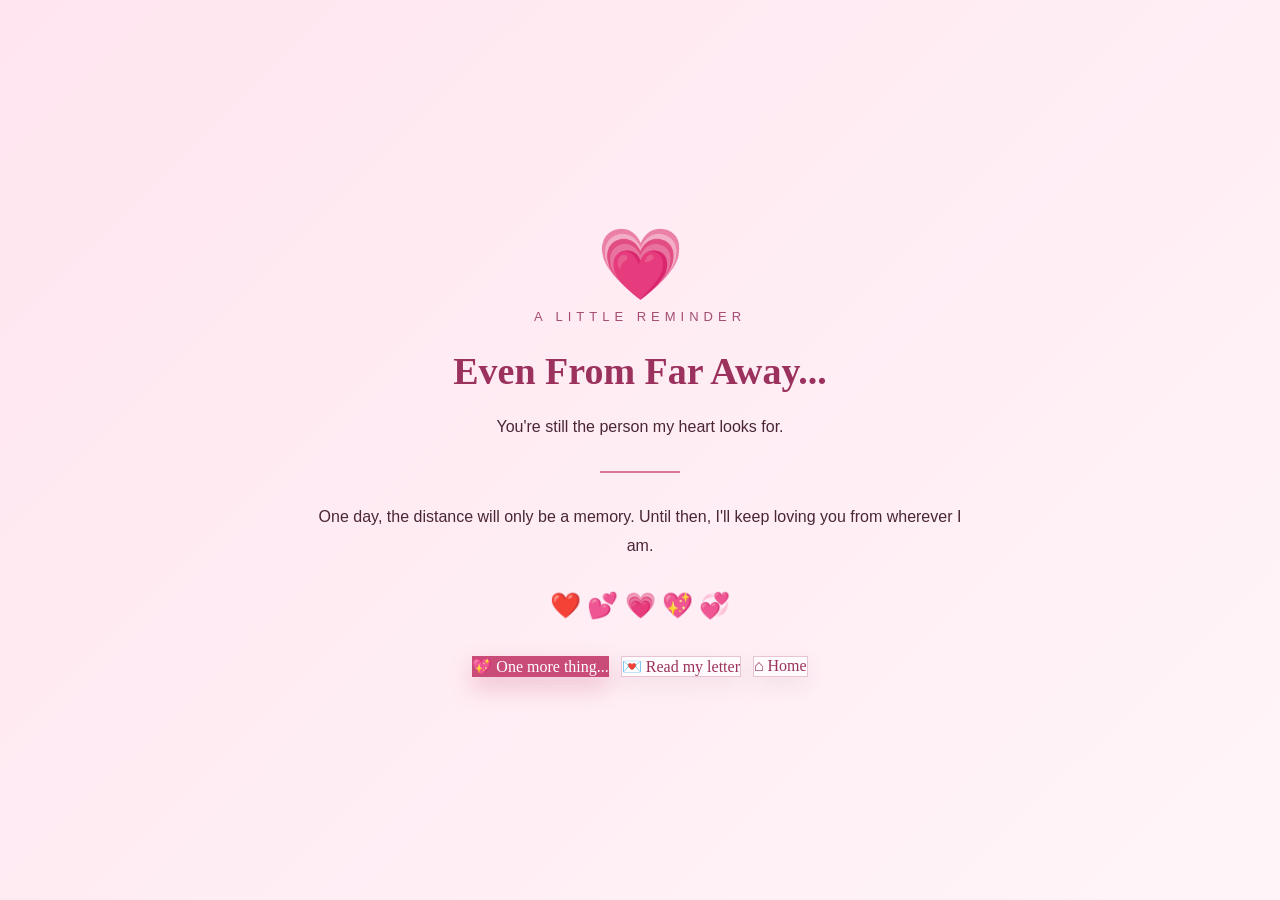
==== distance.html @ 12ac1072 "Add files via upload" ====
<!DOCTYPE html>
<html lang="en">
<head>
    <meta charset="UTF-8">
    <meta name="viewport" content="width=device-width, initial-scale=1.0">
    <title>A Little Love Note ❤️</title>
    <link rel="stylesheet" href="style.css">
</head>
<body>
    <div class="hearts" aria-hidden="true">
        <span>❤️</span><span>💗</span><span>💕</span><span>💖</span>
        <span>💗</span><span>❤️</span><span>💕</span><span>💞</span>
    </div>

    <main class="distance">
        <section class="distance-card">
            <div class="big-heart">💗</div>
            <p class="small-text">A LITTLE REMINDER</p>
            <h1>Even From Far Away...</h1>
            <p>You're still the person my heart looks for.</p>
            <div class="line"></div>
            <p>One day, the distance will only be a memory. Until then, I'll keep loving you from wherever I am.</p>
            <div class="hearts-line">❤️ 💕 💗 💖 💞</div>

            <nav class="page-links" aria-label="More pages">
                <a class="button-primary" href="ending.html">💖 One more thing...</a>
                <a class="button-secondary" href="letter.html">💌 Read my letter</a>
                <a class="button-secondary" href="index.html">⌂ Home</a>
            </nav>
        </section>
    </main>
</body>
</html>
---- style.css ----
* {
    margin: 0;
    padding: 0;
    box-sizing: border-box;
}

html {
    scroll-behavior: smooth;
}

body {
    font-family: "Georgia", serif;
    background: #fff0f6;
    color: #4a2635;
    overflow-x: hidden;
}


/* HERO */

.hero {
    min-height: 100vh;
    display: flex;
    flex-direction: column;
    justify-content: center;
    align-items: center;
    text-align: center;
    padding: 30px;
    background:
        radial-gradient(circle at 50% 18%, rgba(255, 255, 255, 0.9), transparent 35%),
        radial-gradient(circle at 12% 85%, rgba(255, 192, 211, 0.35), transparent 28%),
        linear-gradient(145deg, #fff8fa, #ffe2ec 58%, #fff1e9);
    position: relative;
    isolation: isolate;
}

.hero::before,
.hero::after {
    content: "♥";
    position: absolute;
    z-index: -1;
    color: rgba(197, 68, 113, 0.1);
    font-size: clamp(100px, 18vw, 220px);
    line-height: 1;
}

.hero::before {
    top: 12%;
    left: 8%;
    transform: rotate(-18deg);
}

.hero::after {
    right: 8%;
    bottom: 8%;
    font-size: clamp(70px, 12vw, 150px);
    transform: rotate(16deg);
}

.small-text {
    letter-spacing: 5px;
    font-size: 13px;
    color: #a44d72;
    margin-bottom: 18px;
}

.hero h1 {
    font-size: clamp(45px, 10vw, 85px);
    color: #9b315d;
    text-shadow: 0 5px 20px rgba(155, 49, 93, 0.15);
    text-wrap: balance;
}

.subtitle {
    margin-top: 15px;
    font-size: 18px;
    color: #754052;
}

.hero-actions {
    display: flex;
    flex-wrap: wrap;
    justify-content: center;
    gap: 12px;
    margin-top: 35px;
}

.home-note {
    margin-top: 55px;
    color: #a44d72;
    font-style: italic;
}

button {
    border: none;
    min-height: 52px;
    padding: 14px 24px;
    border-radius: 50px;
    font-family: inherit;
    font-size: 16px;
    font-weight: bold;
    cursor: pointer;
    transition: transform 180ms ease, box-shadow 180ms ease, background 180ms ease;
}

.button-primary,
.button-secondary {
    display: inline-flex;
    align-items: center;
    justify-content: center;
    text-align: center;
    text-decoration: none;
}

.button-primary {
    background: #c84b78;
    color: white;
    box-shadow: 0 10px 25px rgba(200, 75, 120, 0.3);
}

.button-secondary {
    border: 1px solid rgba(164, 56, 101, 0.28);
    background: rgba(255, 255, 255, 0.76);
    color: #9b315d;
    box-shadow: 0 8px 22px rgba(120, 40, 70, 0.08);
}

button:hover {
    transform: translateY(-3px);
}

.button-primary:hover {
    background: #ae3867;
    box-shadow: 0 13px 28px rgba(200, 75, 120, 0.36);
}

button:focus-visible {
    outline: 3px solid #8e3155;
    outline-offset: 4px;
}


/* LETTER */

.letter {
    min-height: 100vh;
    padding: 100px 20px;
    display: flex;
    justify-content: center;
    align-items: center;
    background: linear-gradient(145deg, #fff5f8, #ffe7ef 65%, #fff2e9);
}

.paper {
    max-width: 750px;
    background: #fffafc;
    padding: 60px;
    border: 1px solid rgba(192, 105, 139, 0.16);
    border-radius: 20px;
    box-shadow: 0 20px 60px rgba(120, 40, 70, 0.12);
    position: relative;
}

.paper::before {
    content: "♥";
    position: absolute;
    top: 20px;
    right: 30px;
    color: #e99ab8;
    font-size: 30px;
}

.date {
    text-align: right;
    color: #a75b79;
    margin-bottom: 35px;
}

.paper h2 {
    font-size: 32px;
    margin-bottom: 25px;
    color: #a43865;
}

.paper p {
    font-family: Arial, sans-serif;
    line-height: 1.9;
    margin-bottom: 22px;
    font-size: 16px;
}

.quote {
    text-align: center;
    font-size: 25px;
    font-style: italic;
    color: #b8386a;
    padding: 25px;
    margin: 25px 0;
}

.ending {
    font-weight: bold;
}

.signature {
    text-align: right;
    color: #a43865;
}

.letter-action {
    padding-top: 18px;
    border-top: 1px dashed rgba(164, 56, 101, 0.28);
    text-align: center;
}

.love-message {
    min-height: 1.5em;
    margin: 14px 0 0 !important;
    color: #a43865;
    font-family: Georgia, serif !important;
    font-style: italic;
}


/* MEMORIES */

.memories {
    min-height: 100vh;
    padding: 100px 20px;
    text-align: center;
    background: #fff8fb;
}

.memories h1,
.memories h2 {
    font-size: 42px;
    color: #9b315d;
    margin-bottom: 10px;
}

.memory-text {
    font-family: Arial, sans-serif;
    margin-bottom: 40px;
}

.gallery {
    max-width: 1000px;
    margin: auto;
    display: grid;
    grid-template-columns: repeat(2, 1fr);
    gap: 25px;
}

.photo {
    background: white;
    padding: 12px;
    border-radius: 12px;
    box-shadow: 0 10px 30px rgba(100, 30, 60, 0.12);
    transition: 0.3s;
}

.photo:hover {
    transform: rotate(-2deg) scale(1.02);
}

.photo img {
    width: 100%;
    height: 350px;
    object-fit: cover;
    border-radius: 8px;
}

.photo .photo-placeholder {
    height: 350px;
    display: flex;
    flex-direction: column;
    align-items: center;
    justify-content: center;
    gap: 8px;
    border-radius: 8px;
    background:
        radial-gradient(circle at 25% 25%, rgba(255, 255, 255, 0.9), transparent 35%),
        linear-gradient(145deg, #ffe6ee, #f8c5d5 58%, #fce9dc);
    color: #b74470;
    font-size: 82px;
}

.photo:nth-child(2) .photo-placeholder {
    background: linear-gradient(145deg, #fff1e5, #f8d1ca 58%, #ffe8ee);
}

.photo:nth-child(3) .photo-placeholder {
    background: linear-gradient(145deg, #ffeaf0, #f6c9dc 58%, #fff1e5);
}

.photo:nth-child(4) .photo-placeholder {
    background: linear-gradient(145deg, #fff0e8, #f6d2d8 58%, #fbe4ef);
}

.photo-placeholder[hidden] {
    display: none;
}

.photo-placeholder small {
    color: #754052;
    font-size: 14px;
    font-style: italic;
}

.photo span {
    display: block;
    padding: 15px 5px 8px;
    color: #a43865;
    font-weight: bold;
}


/* DISTANCE */

.distance {
    min-height: 100vh;
    padding: 100px 20px;
    text-align: center;
    background: linear-gradient(135deg, #ffe5ef, #fff5f9);
    display: flex;
    align-items: center;
    justify-content: center;
}

.distance-card {
    max-width: 650px;
    margin: auto;
}

.big-heart {
    font-size: 70px;
    animation: heartbeat 1.5s infinite;
}

.distance h1,
.distance h2 {
    font-size: 38px;
    color: #9b315d;
    margin: 20px 0;
}

.distance p {
    font-family: Arial, sans-serif;
    line-height: 1.8;
}

.line {
    width: 80px;
    height: 2px;
    background: #d9799d;
    margin: 30px auto;
}

.hearts-line {
    font-size: 25px;
    margin-top: 30px;
}

.page-links {
    width: 100%;
    max-width: 430px;
    display: flex;
    flex-wrap: wrap;
    justify-content: center;
    gap: 12px;
    margin: 36px auto 0;
}


/* END */

.ending-page {
    min-height: 80vh;
    display: flex;
    flex-direction: column;
    justify-content: center;
    align-items: center;
    text-align: center;
    padding: 30px;
    background:
        radial-gradient(circle at 50% 30%, rgba(255, 255, 255, 0.9), transparent 36%),
        linear-gradient(160deg, #fff0f6, #ffe4ed 65%, #fff4ed);
}

.ending-page h1 {
    font-size: clamp(40px, 8vw, 70px);
    color: #9b315d;
}

.ending-page p {
    font-family: Arial, sans-serif;
    margin-top: 15px;
}

.forever {
    color: #b8386a;
    font-weight: bold;
}

.ending-page button {
    margin-top: 28px;
}


/* FLOATING HEARTS */

.hearts span {
    position: fixed;
    bottom: -50px;
    font-size: 22px;
    animation: float 8s linear infinite;
    z-index: 10;
    pointer-events: none;
}

.hearts span:nth-child(1) { left: 5%; animation-delay: 0s; }
.hearts span:nth-child(2) { left: 18%; animation-delay: 2s; }
.hearts span:nth-child(3) { left: 32%; animation-delay: 4s; }
.hearts span:nth-child(4) { left: 48%; animation-delay: 1s; }
.hearts span:nth-child(5) { left: 62%; animation-delay: 3s; }
.hearts span:nth-child(6) { left: 75%; animation-delay: 5s; }
.hearts span:nth-child(7) { left: 88%; animation-delay: 2s; }
.hearts span:nth-child(8) { right: 4%; animation-delay: 6s; }


@keyframes float {

    0% {
        transform: translateY(0) rotate(0);
        opacity: 0;
    }

    20% {
        opacity: 1;
    }

    100% {
        transform: translateY(-110vh) rotate(360deg);
        opacity: 0;
    }

}


@keyframes heartbeat {

    0%, 100% {
        transform: scale(1);
    }

    50% {
        transform: scale(1.18);
    }

}


/* CLICK HEART */

.click-heart {
    position: fixed;
    pointer-events: none;
    font-size: 25px;
    animation: clickHeart 1.2s forwards;
    z-index: 999;
}

@keyframes clickHeart {

    0% {
        transform: translate(-50%, -50%) scale(0.5);
        opacity: 1;
    }

    100% {
        transform: translate(-50%, -150px) scale(1.5);
        opacity: 0;
    }

}


/* MOBILE */

@media (max-width: 600px) {

    .paper {
        padding: 35px 25px;
    }

    .hero-actions {
        width: 100%;
        max-width: 340px;
    }

    .hero-actions > *,
    .page-links > * {
        width: 100%;
    }

    .gallery {
        grid-template-columns: 1fr;
    }

    .photo img {
        height: 300px;
    }

    .memories h1,
    .memories h2 {
        font-size: 35px;
    }

}

@media (prefers-reduced-motion: reduce) {
    *,
    *::before,
    *::after {
        scroll-behavior: auto !important;
        animation-duration: 0.01ms !important;
        animation-iteration-count: 1 !important;
        transition-duration: 0.01ms !important;
    }
}
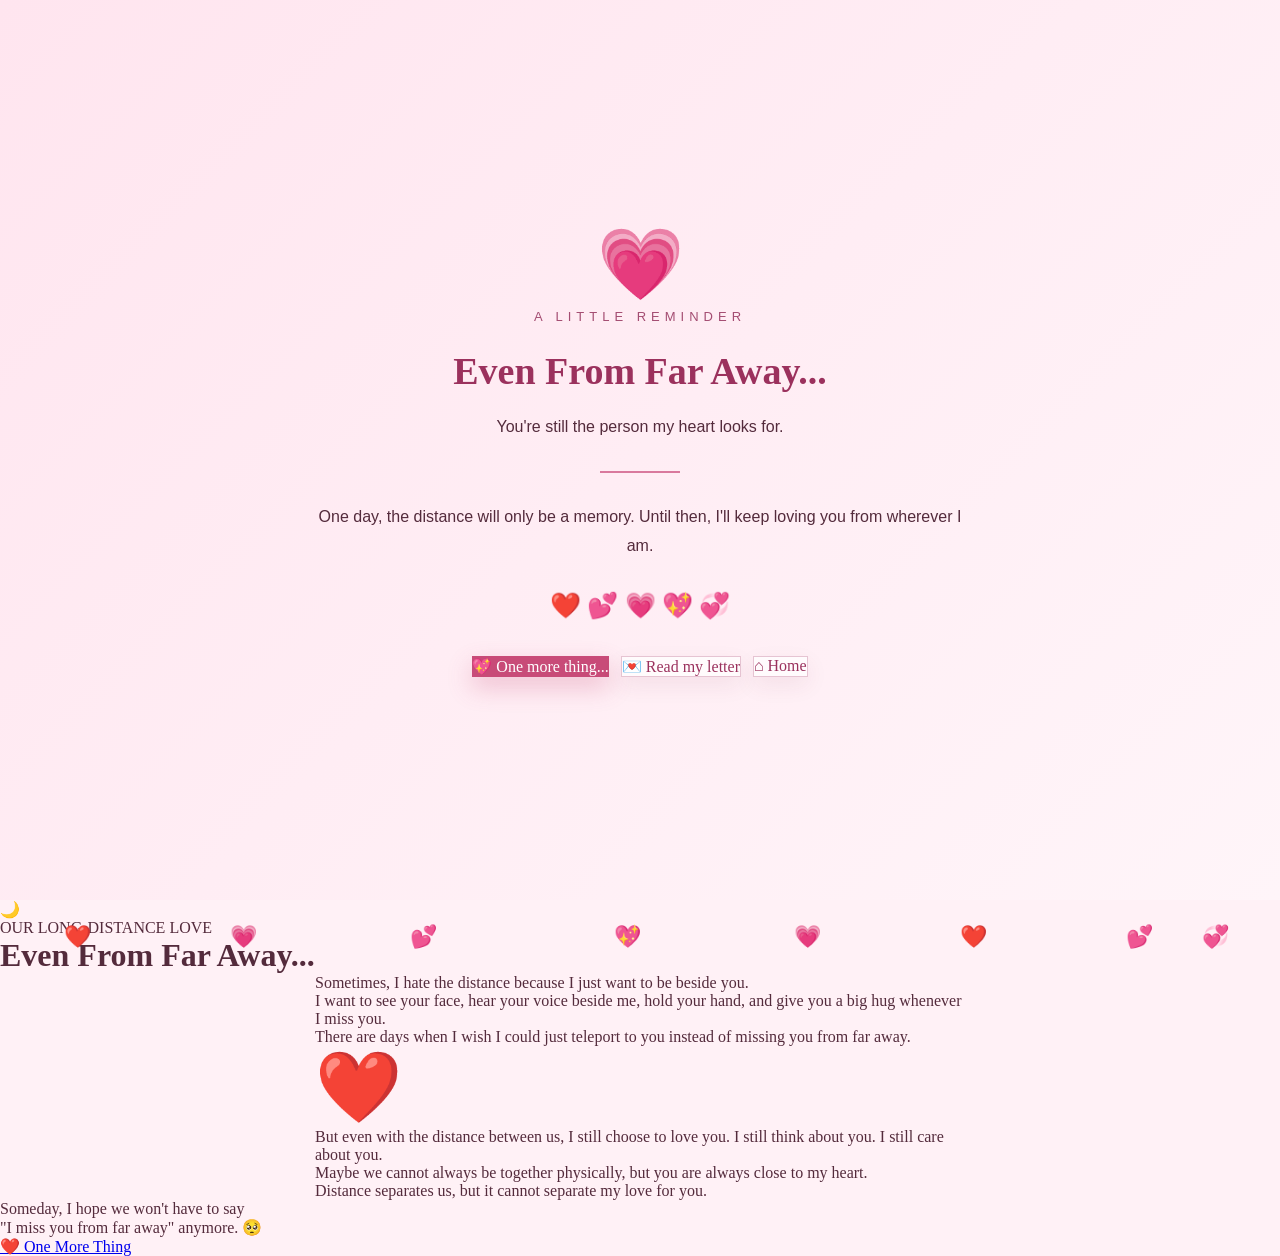
==== commit f7aeace6: "Add files via upload" ====
--- a/distance.html
+++ b/distance.html
@@ -23,11 +23,146 @@
             <div class="hearts-line">❤️ 💕 💗 💖 💞</div>
 
             <nav class="page-links" aria-label="More pages">
-                <a class="button-primary" href="ending.html">💖 One more thing...</a>
-                <a class="button-secondary" href="letter.html">💌 Read my letter</a>
-                <a class="button-secondary" href="index.html">⌂ Home</a>
+                <a class="button-primary" href="ending.html" target="slides">💖 One more thing...</a>
+                <a class="button-secondary" href="letter.html" target="slides">💌 Read my letter</a>
+                <a class="button-secondary" href="home.html" target="slides">⌂ Home</a>
             </nav>
         </section>
     </main>
+
+    <audio id="bgMusic" loop>
+</audio>
+
+<button id="musicButton" class="music-button">
+    🎵
+</button>
+
+<script>
+const music = document.getElementById("bgMusic");
+const musicButton = document.getElementById("musicButton");
+
+const savedTime = localStorage.getItem("musicTime");
+const musicPlaying = localStorage.getItem("musicPlaying");
+
+if (savedTime) {
+    music.currentTime = parseFloat(savedTime);
+}
+
+musicButton.addEventListener("click", async () => {
+    if (music.paused) {
+        await music.play();
+        localStorage.setItem("musicPlaying", "true");
+        musicButton.textContent = "🎵";
+    } else {
+        music.pause();
+        localStorage.setItem("musicPlaying", "false");
+        musicButton.textContent = "🔇";
+    }
+});
+
+setInterval(() => {
+    localStorage.setItem("musicTime", music.currentTime);
+}, 500);
+
+window.addEventListener("beforeunload", () => {
+    localStorage.setItem("musicTime", music.currentTime);
+});
+
+if (musicPlaying === "true") {
+    music.play().catch(() => {
+        console.log("Waiting for user interaction.");
+    });
+}
+</script>
+
+<!DOCTYPE html>
+<html lang="en">
+<head>
+    <meta charset="UTF-8">
+    <meta name="viewport" content="width=device-width, initial-scale=1.0">
+    <title>Even From Far Away 🌙</title>
+    <link rel="stylesheet" href="style.css">
+</head>
+
+<body class="distance-page">
+
+    <!-- FLOATING HEARTS -->
+    <div class="floating-hearts">
+        <span>❤️</span>
+        <span>💗</span>
+        <span>💕</span>
+        <span>💖</span>
+        <span>💗</span>
+        <span>❤️</span>
+        <span>💕</span>
+        <span>💞</span>
+    </div>
+
+    <!-- MUSIC -->
+    <audio id="bgMusic" loop>
+    </audio>
+
+    <button class="music-button" onclick="toggleMusic()" id="musicButton">
+        🎵
+    </button>
+
+    <main class="distance-content">
+
+        <div class="moon">🌙</div>
+
+        <p class="date-text">OUR LONG-DISTANCE LOVE</p>
+
+        <h1>Even From Far Away...</h1>
+
+        <div class="distance-card">
+
+            <p>
+                Sometimes, I hate the distance because I just want to be
+                beside you.
+            </p>
+
+            <p>
+                I want to see your face, hear your voice beside me,
+                hold your hand, and give you a big hug whenever I miss you.
+            </p>
+
+            <p>
+                There are days when I wish I could just teleport to you
+                instead of missing you from far away.
+            </p>
+
+            <div class="big-heart">
+                ❤️
+            </div>
+
+            <p>
+                But even with the distance between us, I still choose to
+                love you. I still think about you. I still care about you.
+            </p>
+
+            <p>
+                Maybe we cannot always be together physically,
+                but you are always close to my heart.
+            </p>
+
+            <p class="strong-message">
+                Distance separates us, but it cannot separate my love for you.
+            </p>
+
+        </div>
+
+        <p class="future-message">
+            Someday, I hope we won't have to say<br>
+            "I miss you from far away" anymore. 🥺
+        </p>
+
+        <a href="ending.html" class="love-button">
+            ❤️ One More Thing
+        </a>
+
+    </main>
+
+</body>
+</html>
 </body>
 </html>
--- a/style.css
+++ b/style.css
@@ -15,6 +15,73 @@
     overflow-x: hidden;
 }
 
+.slide-shell {
+    min-height: 100vh;
+    overflow: hidden;
+}
+
+.slide-frame {
+    display: block;
+    width: 100%;
+    height: 100vh;
+    border: 0;
+}
+
+.music-player {
+    position: fixed;
+    right: 12px;
+    bottom: 12px;
+    z-index: 30;
+    display: grid;
+    gap: 6px;
+    width: 220px;
+    max-width: calc(100vw - 24px);
+    padding: 8px;
+    border: 1px solid rgba(164, 56, 101, 0.2);
+    border-radius: 8px;
+    background: rgba(255, 250, 252, 0.96);
+    box-shadow: 0 8px 24px rgba(120, 40, 70, 0.16);
+}
+
+.music-player span {
+    color: #9b315d;
+    font-family: Arial, sans-serif;
+    font-size: 11px;
+    font-weight: bold;
+}
+
+.music-toggle {
+    display: flex;
+    align-items: center;
+    justify-content: center;
+    gap: 8px;
+    width: 100%;
+    min-height: 32px;
+    padding: 6px 10px;
+    border-radius: 6px;
+    background: #c84b78;
+    color: white;
+    font-size: 12px;
+    text-decoration: none;
+}
+
+.music-toggle span {
+    color: inherit;
+}
+
+.music-toggle:hover {
+    background: #ae3867;
+}
+
+.music-toggle:focus-visible {
+    outline: 3px solid #8e3155;
+    outline-offset: 3px;
+}
+
+audio#bgMusic,
+.music-button {
+    display: none !important;
+}
 
 /* HERO */
 
@@ -270,6 +337,81 @@
     border-radius: 8px;
 }
 
+.photo-view {
+    display: block;
+    width: 100%;
+    min-height: 0;
+    padding: 0;
+    border: 0;
+    border-radius: 8px;
+    background: transparent;
+    box-shadow: none;
+    cursor: zoom-in;
+}
+
+.photo-view:hover {
+    transform: none;
+    box-shadow: none;
+}
+
+.photo-view:focus-visible {
+    outline-offset: 5px;
+}
+
+.photo-viewer {
+    width: min(94vw, 1200px);
+    max-width: none;
+    max-height: 94vh;
+    margin: auto;
+    padding: 16px;
+    overflow: auto;
+    border: 1px solid rgba(255, 255, 255, 0.35);
+    border-radius: 12px;
+    background: #fff8fb;
+    box-shadow: 0 24px 80px rgba(26, 13, 19, 0.35);
+}
+
+.photo-viewer::backdrop {
+    background: rgba(34, 17, 25, 0.84);
+    backdrop-filter: blur(5px);
+}
+
+.photo-viewer-heading {
+    display: flex;
+    align-items: center;
+    justify-content: space-between;
+    gap: 16px;
+    margin-bottom: 12px;
+}
+
+.photo-viewer-heading p {
+    color: #9b315d;
+    font-weight: bold;
+}
+
+.photo-viewer-close {
+    display: grid;
+    width: 40px;
+    min-height: 40px;
+    padding: 0;
+    place-items: center;
+    border-radius: 50%;
+    background: #f9e1ea;
+    color: #79324f;
+    font-size: 28px;
+    line-height: 1;
+}
+
+.photo-viewer-image {
+    display: block;
+    width: auto;
+    height: auto;
+    max-width: 100%;
+    max-height: calc(94vh - 100px);
+    margin: 0 auto;
+    object-fit: contain;
+}
+
 .photo .photo-placeholder {
     height: 350px;
     display: flex;
@@ -527,4 +669,642 @@
         animation-iteration-count: 1 !important;
         transition-duration: 0.01ms !important;
     }
+}
+
+* {
+    margin: 0;
+    padding: 0;
+    box-sizing: border-box;
+}
+
+html {
+    scroll-behavior: smooth;
+}
+
+body {
+    font-family: Georgia, "Times New Roman", serif;
+    color: #542b3c;
+    background: #fff1f6;
+    min-height: 100vh;
+    overflow-x: hidden;
+}
+
+
+/* =========================
+   FLOATING HEARTS
+========================= */
+
+.floating-hearts span {
+    position: fixed;
+    bottom: -50px;
+    font-size: 22px;
+    pointer-events: none;
+    z-index: 5;
+    animation: floatHeart 9s linear infinite;
+    opacity: 0;
+}
+
+.floating-hearts span:nth-child(1) {
+    left: 5%;
+    animation-delay: 0s;
+}
+
+.floating-hearts span:nth-child(2) {
+    left: 17%;
+    animation-delay: 2s;
+}
+
+.floating-hearts span:nth-child(3) {
+    left: 30%;
+    animation-delay: 4s;
+}
+
+.floating-hearts span:nth-child(4) {
+    left: 43%;
+    animation-delay: 1s;
+}
+
+.floating-hearts span:nth-child(5) {
+    left: 58%;
+    animation-delay: 5s;
+}
+
+.floating-hearts span:nth-child(6) {
+    left: 70%;
+    animation-delay: 3s;
+}
+
+.floating-hearts span:nth-child(7) {
+    left: 83%;
+    animation-delay: 6s;
+}
+
+.floating-hearts span:nth-child(😎 {
+    left: 94%;
+    animation-delay: 2s;
+}
+
+@keyframes floatHeart {
+
+    0% {
+        transform: translateY(0) rotate(0deg);
+        opacity: 0;
+    }
+
+    15% {
+        opacity: 0.8;
+    }
+
+    100% {
+        transform: translateY(-110vh) rotate(360deg);
+        opacity: 0;
+    }
+}
+
+
+/* =========================
+   MUSIC BUTTON
+========================= */
+
+.music-button {
+    position: fixed;
+    top: 20px;
+    right: 20px;
+
+    width: 50px;
+    height: 50px;
+
+    border: none;
+    border-radius: 50%;
+
+    background: #c94c7c;
+    color: white;
+
+    font-size: 20px;
+
+    cursor: pointer;
+
+    z-index: 100;
+
+    box-shadow: 0 8px 25px rgba(130, 40, 75, 0.25);
+
+    transition: 0.3s;
+}
+
+.music-button:hover {
+    transform: scale(1.1);
+}
+
+
+/* =========================
+   GENERAL
+========================= */
+
+.date-text {
+    letter-spacing: 5px;
+    font-family: Arial, sans-serif;
+    font-size: 12px;
+    color: #a45170;
+    margin-bottom: 20px;
+}
+
+.love-button,
+.back-button {
+    display: inline-block;
+
+    text-decoration: none;
+
+    padding: 16px 30px;
+
+    border-radius: 50px;
+
+    background: #c94c7c;
+    color: white;
+
+    font-family: Arial, sans-serif;
+    font-size: 15px;
+
+    box-shadow: 0 10px 25px rgba(170, 55, 95, 0.25);
+
+    transition: 0.3s;
+
+    margin-top: 30px;
+}
+
+.love-button:hover,
+.back-button:hover {
+    transform: translateY(-4px) scale(1.03);
+    background: #b63e6c;
+}
+
+
+/* =========================
+   PAGE 1
+========================= */
+
+.home-page {
+    background:
+        radial-gradient(circle at 50% 10%, #ffd8e8, transparent 35%),
+        linear-gradient(135deg, #fff8fb, #ffe5ef);
+}
+
+.hero {
+    min-height: 100vh;
+
+    display: flex;
+    flex-direction: column;
+
+    justify-content: center;
+    align-items: center;
+
+    text-align: center;
+
+    padding: 30px;
+
+    position: relative;
+}
+
+.heart-logo {
+    font-size: 90px;
+    color: #c94c7c;
+
+    animation: pulse 2s infinite;
+
+    margin-bottom: 5px;
+}
+
+.hero h1 {
+    font-size: clamp(50px, 11vw, 95px);
+    color: #9c315d;
+    margin-bottom: 15px;
+}
+
+.subtitle {
+    font-size: 20px;
+    margin-bottom: 20px;
+}
+
+.small-message {
+    font-family: Arial, sans-serif;
+    line-height: 1.7;
+    color: #805066;
+}
+
+@keyframes pulse {
+
+    0%, 100% {
+        transform: scale(1);
+    }
+
+    50% {
+        transform: scale(1.12);
+    }
+}
+
+
+/* =========================
+   PAGE 2
+========================= */
+
+.page-container {
+    min-height: 100vh;
+
+    display: flex;
+    flex-direction: column;
+
+    align-items: center;
+
+    padding: 90px 20px;
+}
+
+.letter-card {
+    width: 100%;
+    max-width: 760px;
+
+    background: rgba(255, 252, 253, 0.95);
+
+    padding: 55px;
+
+    border-radius: 25px;
+
+    box-shadow:
+        0 20px 60px rgba(100, 35, 60, 0.12);
+
+    position: relative;
+}
+
+.tiny-heart {
+    position: absolute;
+    right: 30px;
+    top: 20px;
+
+    font-size: 35px;
+    color: #d77c9d;
+}
+
+.letter-card h1 {
+    color: #9c315d;
+    font-size: 38px;
+    margin-bottom: 30px;
+}
+
+.letter-card p {
+    font-family: Arial, sans-serif;
+    font-size: 16px;
+    line-height: 1.9;
+    margin-bottom: 22px;
+}
+
+.quote {
+    text-align: center;
+
+    color: #b33668;
+
+    font-size: 25px;
+
+    font-style: italic;
+
+    padding: 25px 10px;
+
+    margin: 20px 0;
+}
+
+.love-ending {
+    font-weight: bold;
+    color: #a1325d;
+}
+
+.signature {
+    text-align: right;
+    color: #a1325d;
+}
+
+
+/* =========================
+   PAGE 3
+========================= */
+
+.memories-page {
+    min-height: 100vh;
+
+    text-align: center;
+
+    padding: 90px 20px 100px;
+}
+
+.memories-page h1 {
+    font-size: clamp(42px, 8vw, 65px);
+    color: #9c315d;
+}
+
+.memory-subtitle {
+    font-family: Arial, sans-serif;
+    line-height: 1.7;
+    margin: 15px 0 45px;
+}
+
+.photo-grid {
+    max-width: 1000px;
+    margin: auto;
+
+    display: grid;
+
+    grid-template-columns: repeat(2, 1fr);
+
+    gap: 25px;
+}
+
+.memory-card {
+    background: white;
+
+    padding: 12px;
+
+    border-radius: 20px;
+
+    box-shadow:
+        0 15px 35px rgba(100, 30, 60, 0.12);
+
+    transition: 0.4s;
+}
+
+.memory-card:hover {
+    transform: translateY(-8px) rotate(-1deg);
+}
+
+.memory-card img {
+    width: 100%;
+    height: 350px;
+
+    object-fit: cover;
+
+    border-radius: 15px;
+}
+
+.memory-card p {
+    padding: 15px 5px 8px;
+
+    font-family: Arial, sans-serif;
+
+    color: #9c315d;
+    font-weight: bold;
+}
+
+.memory-message {
+    margin: 55px auto 10px;
+
+    max-width: 600px;
+
+    font-family: Arial, sans-serif;
+
+    line-height: 1.8;
+}
+
+.memory-message span {
+    display: block;
+
+    font-size: 30px;
+
+    color: #d86d94;
+
+    margin: 15px;
+}
+
+
+/* =========================
+   PAGE 4
+========================= */
+
+.distance-page {
+    background:
+        radial-gradient(circle at 50% 15%, #43334b, transparent 30%),
+        linear-gradient(160deg, #1d1725, #493044);
+
+    color: #fff5fa;
+}
+
+.distance-content {
+    min-height: 100vh;
+
+    padding: 90px 20px;
+
+    text-align: center;
+}
+
+.moon {
+    font-size: 70px;
+
+    margin-bottom: 15px;
+
+    animation: moonFloat 3s ease-in-out infinite;
+}
+
+@keyframes moonFloat {
+
+    0%, 100% {
+        transform: translateY(0);
+    }
+
+    50% {
+        transform: translateY(-10px);
+    }
+}
+
+.distance-content .date-text {
+    color: #e6a5be;
+}
+
+.distance-content h1 {
+    font-size: clamp(38px, 8vw, 65px);
+
+    margin-bottom: 40px;
+
+    color: #fff0f6;
+}
+
+.distance-card {
+    max-width: 700px;
+
+    margin: auto;
+
+    padding: 45px;
+
+    border-radius: 25px;
+
+    background: rgba(255, 255, 255, 0.08);
+
+    border: 1px solid rgba(255, 255, 255, 0.15);
+
+    backdrop-filter: blur(10px);
+}
+
+.distance-card p {
+    font-family: Arial, sans-serif;
+
+    line-height: 1.9;
+
+    margin-bottom: 25px;
+}
+
+.big-heart {
+    font-size: 65px;
+
+    margin: 25px;
+
+    animation: pulse 1.7s infinite;
+}
+
+.strong-message {
+    color: #ffb8d0;
+
+    font-weight: bold;
+
+    font-size: 18px;
+}
+
+.future-message {
+    margin-top: 35px;
+
+    font-family: Arial, sans-serif;
+
+    line-height: 1.8;
+
+    color: #ffdce9;
+}
+
+
+/* =========================
+   PAGE 5
+========================= */
+
+.ending-page {
+    background:
+        radial-gradient(circle at 50% 20%, #ffd5e5, transparent 35%),
+        linear-gradient(135deg, #fff6fa, #ffe3ee);
+}
+
+.final-content {
+    min-height: 100vh;
+
+    display: flex;
+
+    flex-direction: column;
+
+    justify-content: center;
+
+    align-items: center;
+
+    text-align: center;
+
+    padding: 40px 20px;
+}
+
+.giant-heart {
+    font-size: 110px;
+
+    animation: pulse 1.5s infinite;
+
+    margin-bottom: 20px;
+}
+
+.final-content h1 {
+    font-size: clamp(45px, 9vw, 80px);
+
+    color: #9c315d;
+
+    margin-bottom: 15px;
+}
+
+.final-text {
+    font-family: Arial, sans-serif;
+
+    color: #714357;
+
+    margin: 5px;
+}
+
+.final-message {
+    max-width: 650px;
+
+    margin-top: 35px;
+
+    font-family: Arial, sans-serif;
+
+    line-height: 1.8;
+}
+
+.final-message p {
+    margin-bottom: 15px;
+}
+
+.forever {
+    color: #b33668;
+
+    font-size: 22px;
+
+    font-weight: bold;
+
+    margin-top: 25px;
+}
+
+.heart-row {
+    font-size: 25px;
+
+    margin-top: 25px;
+}
+
+.last-line {
+    margin-top: 25px;
+
+    color: #9c315d;
+
+    font-weight: bold;
+}
+
+
+/* =========================
+   MOBILE
+========================= */
+
+@media (max-width: 650px) {
+
+    .hero {
+        padding: 25px;
+    }
+
+    .hero h1 {
+        font-size: 52px;
+    }
+
+    .subtitle {
+        font-size: 17px;
+    }
+
+    .letter-card {
+        padding: 35px 25px;
+    }
+
+    .letter-card h1 {
+        font-size: 32px;
+    }
+
+    .photo-grid {
+        grid-template-columns: 1fr;
+    }
+
+    .memory-card img {
+        height: 330px;
+    }
+
+    .distance-card {
+        padding: 30px 22px;
+    }
+
+    .music-button {
+        width: 45px;
+        height: 45px;
+
+        top: 15px;
+        right: 15px;
+    }
+
 }
--- a/style.css
+++ b/style.css
@@ -15,6 +15,73 @@
     overflow-x: hidden;
 }
 
+.slide-shell {
+    min-height: 100vh;
+    overflow: hidden;
+}
+
+.slide-frame {
+    display: block;
+    width: 100%;
+    height: 100vh;
+    border: 0;
+}
+
+.music-player {
+    position: fixed;
+    right: 12px;
+    bottom: 12px;
+    z-index: 30;
+    display: grid;
+    gap: 6px;
+    width: 220px;
+    max-width: calc(100vw - 24px);
+    padding: 8px;
+    border: 1px solid rgba(164, 56, 101, 0.2);
+    border-radius: 8px;
+    background: rgba(255, 250, 252, 0.96);
+    box-shadow: 0 8px 24px rgba(120, 40, 70, 0.16);
+}
+
+.music-player span {
+    color: #9b315d;
+    font-family: Arial, sans-serif;
+    font-size: 11px;
+    font-weight: bold;
+}
+
+.music-toggle {
+    display: flex;
+    align-items: center;
+    justify-content: center;
+    gap: 8px;
+    width: 100%;
+    min-height: 32px;
+    padding: 6px 10px;
+    border-radius: 6px;
+    background: #c84b78;
+    color: white;
+    font-size: 12px;
+    text-decoration: none;
+}
+
+.music-toggle span {
+    color: inherit;
+}
+
+.music-toggle:hover {
+    background: #ae3867;
+}
+
+.music-toggle:focus-visible {
+    outline: 3px solid #8e3155;
+    outline-offset: 3px;
+}
+
+audio#bgMusic,
+.music-button {
+    display: none !important;
+}
 
 /* HERO */
 
@@ -270,6 +337,81 @@
     border-radius: 8px;
 }
 
+.photo-view {
+    display: block;
+    width: 100%;
+    min-height: 0;
+    padding: 0;
+    border: 0;
+    border-radius: 8px;
+    background: transparent;
+    box-shadow: none;
+    cursor: zoom-in;
+}
+
+.photo-view:hover {
+    transform: none;
+    box-shadow: none;
+}
+
+.photo-view:focus-visible {
+    outline-offset: 5px;
+}
+
+.photo-viewer {
+    width: min(94vw, 1200px);
+    max-width: none;
+    max-height: 94vh;
+    margin: auto;
+    padding: 16px;
+    overflow: auto;
+    border: 1px solid rgba(255, 255, 255, 0.35);
+    border-radius: 12px;
+    background: #fff8fb;
+    box-shadow: 0 24px 80px rgba(26, 13, 19, 0.35);
+}
+
+.photo-viewer::backdrop {
+    background: rgba(34, 17, 25, 0.84);
+    backdrop-filter: blur(5px);
+}
+
+.photo-viewer-heading {
+    display: flex;
+    align-items: center;
+    justify-content: space-between;
+    gap: 16px;
+    margin-bottom: 12px;
+}
+
+.photo-viewer-heading p {
+    color: #9b315d;
+    font-weight: bold;
+}
+
+.photo-viewer-close {
+    display: grid;
+    width: 40px;
+    min-height: 40px;
+    padding: 0;
+    place-items: center;
+    border-radius: 50%;
+    background: #f9e1ea;
+    color: #79324f;
+    font-size: 28px;
+    line-height: 1;
+}
+
+.photo-viewer-image {
+    display: block;
+    width: auto;
+    height: auto;
+    max-width: 100%;
+    max-height: calc(94vh - 100px);
+    margin: 0 auto;
+    object-fit: contain;
+}
+
 .photo .photo-placeholder {
     height: 350px;
     display: flex;
@@ -527,4 +669,642 @@
         animation-iteration-count: 1 !important;
         transition-duration: 0.01ms !important;
     }
+}
+
+* {
+    margin: 0;
+    padding: 0;
+    box-sizing: border-box;
+}
+
+html {
+    scroll-behavior: smooth;
+}
+
+body {
+    font-family: Georgia, "Times New Roman", serif;
+    color: #542b3c;
+    background: #fff1f6;
+    min-height: 100vh;
+    overflow-x: hidden;
+}
+
+
+/* =========================
+   FLOATING HEARTS
+========================= */
+
+.floating-hearts span {
+    position: fixed;
+    bottom: -50px;
+    font-size: 22px;
+    pointer-events: none;
+    z-index: 5;
+    animation: floatHeart 9s linear infinite;
+    opacity: 0;
+}
+
+.floating-hearts span:nth-child(1) {
+    left: 5%;
+    animation-delay: 0s;
+}
+
+.floating-hearts span:nth-child(2) {
+    left: 17%;
+    animation-delay: 2s;
+}
+
+.floating-hearts span:nth-child(3) {
+    left: 30%;
+    animation-delay: 4s;
+}
+
+.floating-hearts span:nth-child(4) {
+    left: 43%;
+    animation-delay: 1s;
+}
+
+.floating-hearts span:nth-child(5) {
+    left: 58%;
+    animation-delay: 5s;
+}
+
+.floating-hearts span:nth-child(6) {
+    left: 70%;
+    animation-delay: 3s;
+}
+
+.floating-hearts span:nth-child(7) {
+    left: 83%;
+    animation-delay: 6s;
+}
+
+.floating-hearts span:nth-child(😎 {
+    left: 94%;
+    animation-delay: 2s;
+}
+
+@keyframes floatHeart {
+
+    0% {
+        transform: translateY(0) rotate(0deg);
+        opacity: 0;
+    }
+
+    15% {
+        opacity: 0.8;
+    }
+
+    100% {
+        transform: translateY(-110vh) rotate(360deg);
+        opacity: 0;
+    }
+}
+
+
+/* =========================
+   MUSIC BUTTON
+========================= */
+
+.music-button {
+    position: fixed;
+    top: 20px;
+    right: 20px;
+
+    width: 50px;
+    height: 50px;
+
+    border: none;
+    border-radius: 50%;
+
+    background: #c94c7c;
+    color: white;
+
+    font-size: 20px;
+
+    cursor: pointer;
+
+    z-index: 100;
+
+    box-shadow: 0 8px 25px rgba(130, 40, 75, 0.25);
+
+    transition: 0.3s;
+}
+
+.music-button:hover {
+    transform: scale(1.1);
+}
+
+
+/* =========================
+   GENERAL
+========================= */
+
+.date-text {
+    letter-spacing: 5px;
+    font-family: Arial, sans-serif;
+    font-size: 12px;
+    color: #a45170;
+    margin-bottom: 20px;
+}
+
+.love-button,
+.back-button {
+    display: inline-block;
+
+    text-decoration: none;
+
+    padding: 16px 30px;
+
+    border-radius: 50px;
+
+    background: #c94c7c;
+    color: white;
+
+    font-family: Arial, sans-serif;
+    font-size: 15px;
+
+    box-shadow: 0 10px 25px rgba(170, 55, 95, 0.25);
+
+    transition: 0.3s;
+
+    margin-top: 30px;
+}
+
+.love-button:hover,
+.back-button:hover {
+    transform: translateY(-4px) scale(1.03);
+    background: #b63e6c;
+}
+
+
+/* =========================
+   PAGE 1
+========================= */
+
+.home-page {
+    background:
+        radial-gradient(circle at 50% 10%, #ffd8e8, transparent 35%),
+        linear-gradient(135deg, #fff8fb, #ffe5ef);
+}
+
+.hero {
+    min-height: 100vh;
+
+    display: flex;
+    flex-direction: column;
+
+    justify-content: center;
+    align-items: center;
+
+    text-align: center;
+
+    padding: 30px;
+
+    position: relative;
+}
+
+.heart-logo {
+    font-size: 90px;
+    color: #c94c7c;
+
+    animation: pulse 2s infinite;
+
+    margin-bottom: 5px;
+}
+
+.hero h1 {
+    font-size: clamp(50px, 11vw, 95px);
+    color: #9c315d;
+    margin-bottom: 15px;
+}
+
+.subtitle {
+    font-size: 20px;
+    margin-bottom: 20px;
+}
+
+.small-message {
+    font-family: Arial, sans-serif;
+    line-height: 1.7;
+    color: #805066;
+}
+
+@keyframes pulse {
+
+    0%, 100% {
+        transform: scale(1);
+    }
+
+    50% {
+        transform: scale(1.12);
+    }
+}
+
+
+/* =========================
+   PAGE 2
+========================= */
+
+.page-container {
+    min-height: 100vh;
+
+    display: flex;
+    flex-direction: column;
+
+    align-items: center;
+
+    padding: 90px 20px;
+}
+
+.letter-card {
+    width: 100%;
+    max-width: 760px;
+
+    background: rgba(255, 252, 253, 0.95);
+
+    padding: 55px;
+
+    border-radius: 25px;
+
+    box-shadow:
+        0 20px 60px rgba(100, 35, 60, 0.12);
+
+    position: relative;
+}
+
+.tiny-heart {
+    position: absolute;
+    right: 30px;
+    top: 20px;
+
+    font-size: 35px;
+    color: #d77c9d;
+}
+
+.letter-card h1 {
+    color: #9c315d;
+    font-size: 38px;
+    margin-bottom: 30px;
+}
+
+.letter-card p {
+    font-family: Arial, sans-serif;
+    font-size: 16px;
+    line-height: 1.9;
+    margin-bottom: 22px;
+}
+
+.quote {
+    text-align: center;
+
+    color: #b33668;
+
+    font-size: 25px;
+
+    font-style: italic;
+
+    padding: 25px 10px;
+
+    margin: 20px 0;
+}
+
+.love-ending {
+    font-weight: bold;
+    color: #a1325d;
+}
+
+.signature {
+    text-align: right;
+    color: #a1325d;
+}
+
+
+/* =========================
+   PAGE 3
+========================= */
+
+.memories-page {
+    min-height: 100vh;
+
+    text-align: center;
+
+    padding: 90px 20px 100px;
+}
+
+.memories-page h1 {
+    font-size: clamp(42px, 8vw, 65px);
+    color: #9c315d;
+}
+
+.memory-subtitle {
+    font-family: Arial, sans-serif;
+    line-height: 1.7;
+    margin: 15px 0 45px;
+}
+
+.photo-grid {
+    max-width: 1000px;
+    margin: auto;
+
+    display: grid;
+
+    grid-template-columns: repeat(2, 1fr);
+
+    gap: 25px;
+}
+
+.memory-card {
+    background: white;
+
+    padding: 12px;
+
+    border-radius: 20px;
+
+    box-shadow:
+        0 15px 35px rgba(100, 30, 60, 0.12);
+
+    transition: 0.4s;
+}
+
+.memory-card:hover {
+    transform: translateY(-8px) rotate(-1deg);
+}
+
+.memory-card img {
+    width: 100%;
+    height: 350px;
+
+    object-fit: cover;
+
+    border-radius: 15px;
+}
+
+.memory-card p {
+    padding: 15px 5px 8px;
+
+    font-family: Arial, sans-serif;
+
+    color: #9c315d;
+    font-weight: bold;
+}
+
+.memory-message {
+    margin: 55px auto 10px;
+
+    max-width: 600px;
+
+    font-family: Arial, sans-serif;
+
+    line-height: 1.8;
+}
+
+.memory-message span {
+    display: block;
+
+    font-size: 30px;
+
+    color: #d86d94;
+
+    margin: 15px;
+}
+
+
+/* =========================
+   PAGE 4
+========================= */
+
+.distance-page {
+    background:
+        radial-gradient(circle at 50% 15%, #43334b, transparent 30%),
+        linear-gradient(160deg, #1d1725, #493044);
+
+    color: #fff5fa;
+}
+
+.distance-content {
+    min-height: 100vh;
+
+    padding: 90px 20px;
+
+    text-align: center;
+}
+
+.moon {
+    font-size: 70px;
+
+    margin-bottom: 15px;
+
+    animation: moonFloat 3s ease-in-out infinite;
+}
+
+@keyframes moonFloat {
+
+    0%, 100% {
+        transform: translateY(0);
+    }
+
+    50% {
+        transform: translateY(-10px);
+    }
+}
+
+.distance-content .date-text {
+    color: #e6a5be;
+}
+
+.distance-content h1 {
+    font-size: clamp(38px, 8vw, 65px);
+
+    margin-bottom: 40px;
+
+    color: #fff0f6;
+}
+
+.distance-card {
+    max-width: 700px;
+
+    margin: auto;
+
+    padding: 45px;
+
+    border-radius: 25px;
+
+    background: rgba(255, 255, 255, 0.08);
+
+    border: 1px solid rgba(255, 255, 255, 0.15);
+
+    backdrop-filter: blur(10px);
+}
+
+.distance-card p {
+    font-family: Arial, sans-serif;
+
+    line-height: 1.9;
+
+    margin-bottom: 25px;
+}
+
+.big-heart {
+    font-size: 65px;
+
+    margin: 25px;
+
+    animation: pulse 1.7s infinite;
+}
+
+.strong-message {
+    color: #ffb8d0;
+
+    font-weight: bold;
+
+    font-size: 18px;
+}
+
+.future-message {
+    margin-top: 35px;
+
+    font-family: Arial, sans-serif;
+
+    line-height: 1.8;
+
+    color: #ffdce9;
+}
+
+
+/* =========================
+   PAGE 5
+========================= */
+
+.ending-page {
+    background:
+        radial-gradient(circle at 50% 20%, #ffd5e5, transparent 35%),
+        linear-gradient(135deg, #fff6fa, #ffe3ee);
+}
+
+.final-content {
+    min-height: 100vh;
+
+    display: flex;
+
+    flex-direction: column;
+
+    justify-content: center;
+
+    align-items: center;
+
+    text-align: center;
+
+    padding: 40px 20px;
+}
+
+.giant-heart {
+    font-size: 110px;
+
+    animation: pulse 1.5s infinite;
+
+    margin-bottom: 20px;
+}
+
+.final-content h1 {
+    font-size: clamp(45px, 9vw, 80px);
+
+    color: #9c315d;
+
+    margin-bottom: 15px;
+}
+
+.final-text {
+    font-family: Arial, sans-serif;
+
+    color: #714357;
+
+    margin: 5px;
+}
+
+.final-message {
+    max-width: 650px;
+
+    margin-top: 35px;
+
+    font-family: Arial, sans-serif;
+
+    line-height: 1.8;
+}
+
+.final-message p {
+    margin-bottom: 15px;
+}
+
+.forever {
+    color: #b33668;
+
+    font-size: 22px;
+
+    font-weight: bold;
+
+    margin-top: 25px;
+}
+
+.heart-row {
+    font-size: 25px;
+
+    margin-top: 25px;
+}
+
+.last-line {
+    margin-top: 25px;
+
+    color: #9c315d;
+
+    font-weight: bold;
+}
+
+
+/* =========================
+   MOBILE
+========================= */
+
+@media (max-width: 650px) {
+
+    .hero {
+        padding: 25px;
+    }
+
+    .hero h1 {
+        font-size: 52px;
+    }
+
+    .subtitle {
+        font-size: 17px;
+    }
+
+    .letter-card {
+        padding: 35px 25px;
+    }
+
+    .letter-card h1 {
+        font-size: 32px;
+    }
+
+    .photo-grid {
+        grid-template-columns: 1fr;
+    }
+
+    .memory-card img {
+        height: 330px;
+    }
+
+    .distance-card {
+        padding: 30px 22px;
+    }
+
+    .music-button {
+        width: 45px;
+        height: 45px;
+
+        top: 15px;
+        right: 15px;
+    }
+
 }
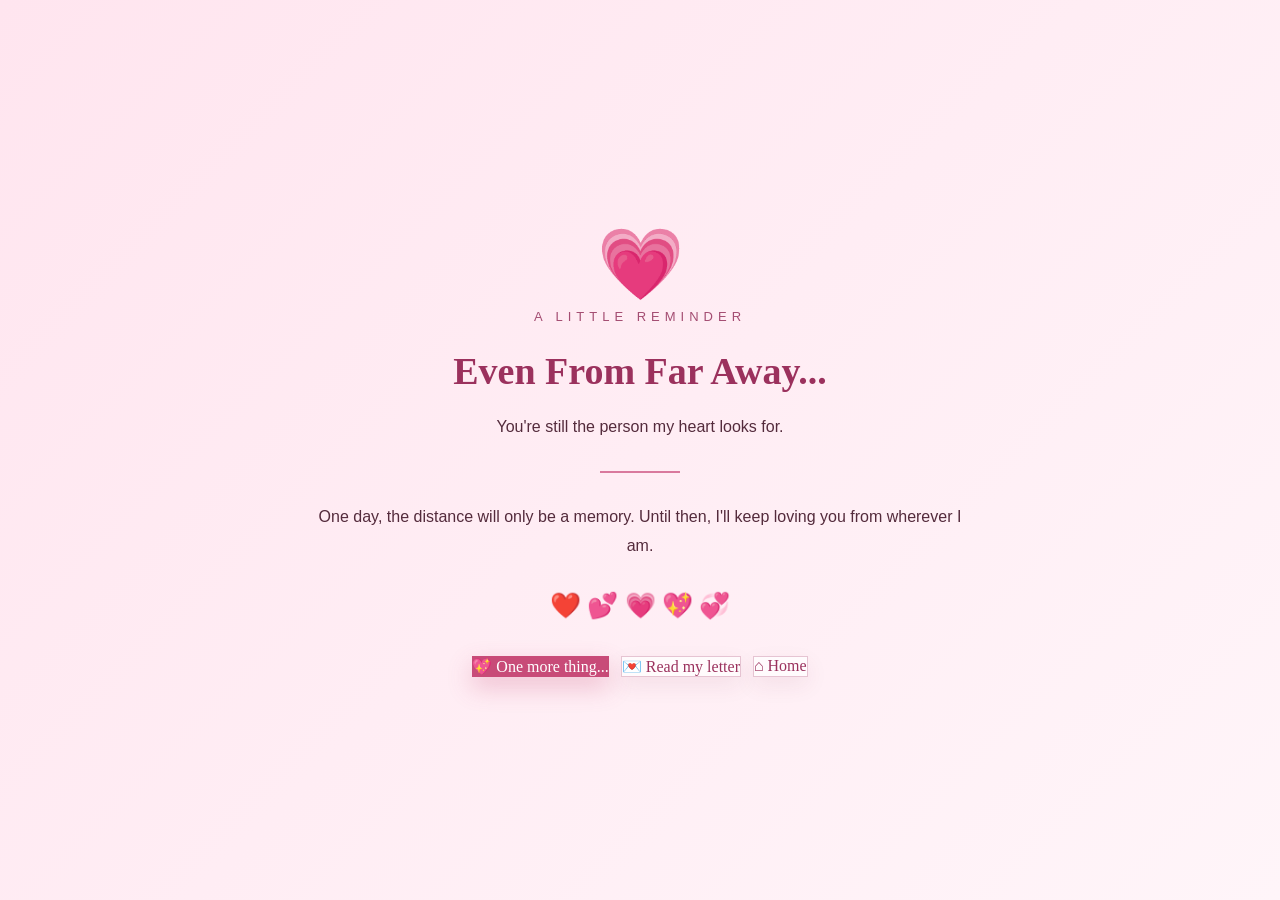
==== commit 248005e9: "Add files via upload" ====
--- a/distance.html
+++ b/distance.html
@@ -29,140 +29,5 @@
             </nav>
         </section>
     </main>
-
-    <audio id="bgMusic" loop>
-</audio>
-
-<button id="musicButton" class="music-button">
-    🎵
-</button>
-
-<script>
-const music = document.getElementById("bgMusic");
-const musicButton = document.getElementById("musicButton");
-
-const savedTime = localStorage.getItem("musicTime");
-const musicPlaying = localStorage.getItem("musicPlaying");
-
-if (savedTime) {
-    music.currentTime = parseFloat(savedTime);
-}
-
-musicButton.addEventListener("click", async () => {
-    if (music.paused) {
-        await music.play();
-        localStorage.setItem("musicPlaying", "true");
-        musicButton.textContent = "🎵";
-    } else {
-        music.pause();
-        localStorage.setItem("musicPlaying", "false");
-        musicButton.textContent = "🔇";
-    }
-});
-
-setInterval(() => {
-    localStorage.setItem("musicTime", music.currentTime);
-}, 500);
-
-window.addEventListener("beforeunload", () => {
-    localStorage.setItem("musicTime", music.currentTime);
-});
-
-if (musicPlaying === "true") {
-    music.play().catch(() => {
-        console.log("Waiting for user interaction.");
-    });
-}
-</script>
-
-<!DOCTYPE html>
-<html lang="en">
-<head>
-    <meta charset="UTF-8">
-    <meta name="viewport" content="width=device-width, initial-scale=1.0">
-    <title>Even From Far Away 🌙</title>
-    <link rel="stylesheet" href="style.css">
-</head>
-
-<body class="distance-page">
-
-    <!-- FLOATING HEARTS -->
-    <div class="floating-hearts">
-        <span>❤️</span>
-        <span>💗</span>
-        <span>💕</span>
-        <span>💖</span>
-        <span>💗</span>
-        <span>❤️</span>
-        <span>💕</span>
-        <span>💞</span>
-    </div>
-
-    <!-- MUSIC -->
-    <audio id="bgMusic" loop>
-    </audio>
-
-    <button class="music-button" onclick="toggleMusic()" id="musicButton">
-        🎵
-    </button>
-
-    <main class="distance-content">
-
-        <div class="moon">🌙</div>
-
-        <p class="date-text">OUR LONG-DISTANCE LOVE</p>
-
-        <h1>Even From Far Away...</h1>
-
-        <div class="distance-card">
-
-            <p>
-                Sometimes, I hate the distance because I just want to be
-                beside you.
-            </p>
-
-            <p>
-                I want to see your face, hear your voice beside me,
-                hold your hand, and give you a big hug whenever I miss you.
-            </p>
-
-            <p>
-                There are days when I wish I could just teleport to you
-                instead of missing you from far away.
-            </p>
-
-            <div class="big-heart">
-                ❤️
-            </div>
-
-            <p>
-                But even with the distance between us, I still choose to
-                love you. I still think about you. I still care about you.
-            </p>
-
-            <p>
-                Maybe we cannot always be together physically,
-                but you are always close to my heart.
-            </p>
-
-            <p class="strong-message">
-                Distance separates us, but it cannot separate my love for you.
-            </p>
-
-        </div>
-
-        <p class="future-message">
-            Someday, I hope we won't have to say<br>
-            "I miss you from far away" anymore. 🥺
-        </p>
-
-        <a href="ending.html" class="love-button">
-            ❤️ One More Thing
-        </a>
-
-    </main>
-
-</body>
-</html>
 </body>
 </html>
--- a/style.css
+++ b/style.css
@@ -63,6 +63,8 @@
     color: white;
     font-size: 12px;
     text-decoration: none;
+    touch-action: manipulation;
+    transition: background 180ms ease;
 }
 
 .music-toggle span {
@@ -71,6 +73,7 @@
 
 .music-toggle:hover {
     background: #ae3867;
+    transform: none;
 }
 
 .music-toggle:focus-visible {
@@ -79,8 +82,34 @@
 }
 
 audio#bgMusic,
-.music-button {
+body:not(.standalone-letter) .music-button {
     display: none !important;
+}
+
+.standalone-letter .music-button {
+    display: flex !important;
+    align-items: center;
+    justify-content: center;
+    gap: 8px;
+    top: auto;
+    right: 12px;
+    bottom: 12px;
+    width: 130px;
+    height: 40px;
+    border-radius: 6px;
+    font-size: 12px;
+}
+
+.standalone-letter .music-button span {
+    color: inherit;
+}
+
+#letter-audio {
+    position: fixed;
+    right: 12px;
+    bottom: 12px;
+    z-index: 100;
+    width: min(320px, calc(100vw - 24px));
 }
 
 /* HERO */
